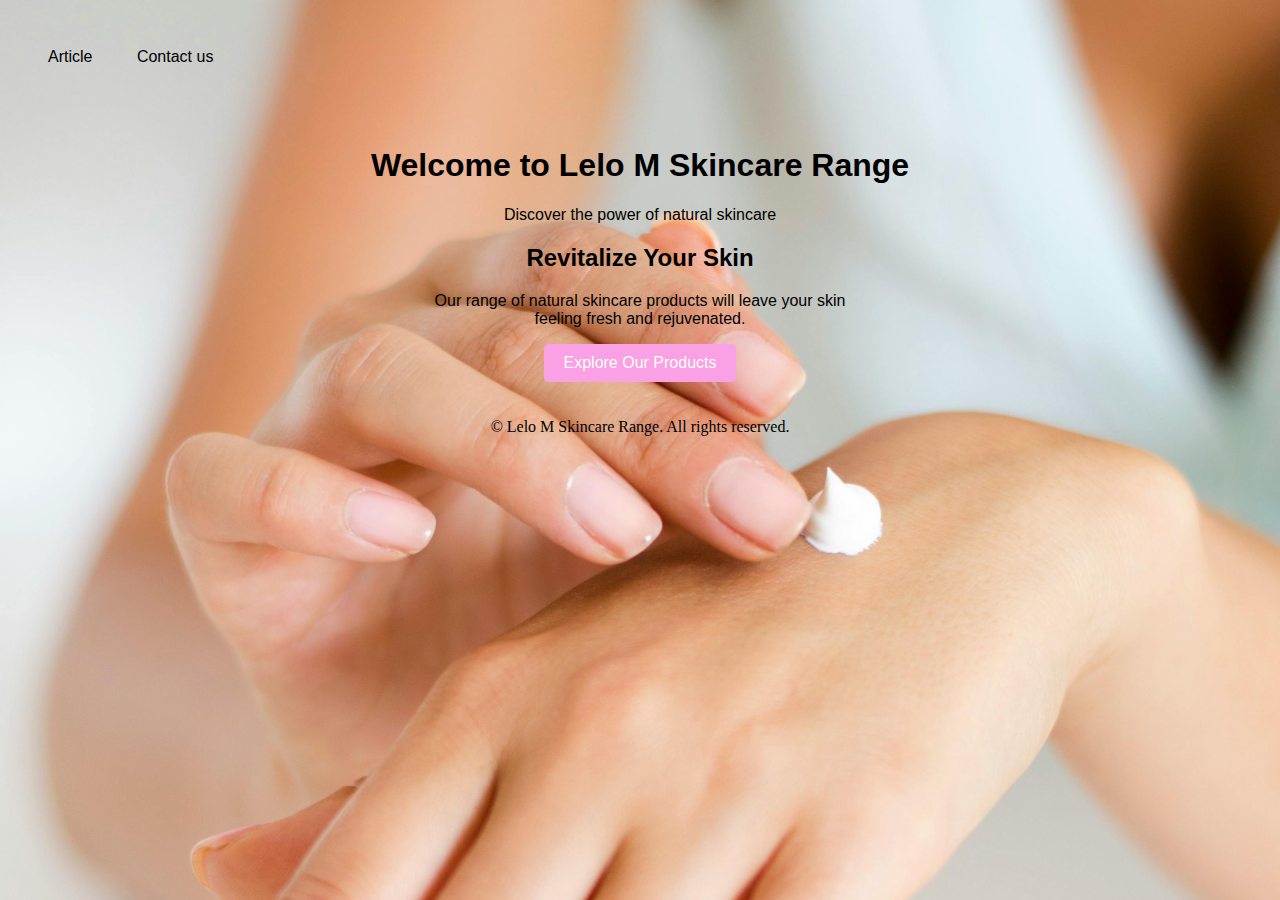
==== mylandingpage/mylandingpage/index.html @ 38335234 "Add files via upload" ====
<!DOCTYPE html>
<html lang="en">
<head>
    <meta charset="UTF-8">
    <meta name="viewport" content="width=device-width, initial-scale=1.0">
    <title>Skincare Range</title>
    <link rel="stylesheet" href="index.css" type="text/css">
</head>
<body>
   
<header>
        <nav> 
                <ul>
            <li><a href="article.html">Article</a></li>
            <li><a href="contacts.html">Contact us</a></li>
               </ul>
       </nav>
</header>

<section id="my_content">
        <h1>Welcome to Lelo M Skincare Range</h1>
        <p>Discover the power of natural skincare</p>
   
            <h2>Revitalize Your Skin</h2>
            <p>Our range of natural skincare products will leave your skin<br>
                 feeling fresh and rejuvenated.</p>
            <a href="products.html" class="btn">Explore Our Products</a>
          
<footer>
        <p>&copy; Lelo M Skincare Range. All rights reserved.</p>
</footer>
</section>
</body>
</html>
---- mylandingpage/mylandingpage/index.css ----
body {
    font-family: Arial, sans-serif;
    background-image: url(background1.jpg);
    background-size: 100%;
    max-width: 100%;
    
}

#my_content {
    display: block;
    text-align: center;
    font-family: Verdana, Geneva, Tahoma, sans-serif;
    padding: 20px 20px;

}

header {
    background: transparent;
    padding: 20px;
    text-align: center;
    
}

.btn {
    display: inline-block;
    padding: 10px 20px;
    background:#faa0e4;
    color: #fff;
    text-decoration: none;
    border-radius: 5px;
    transition: background 0.3s ease;
    max-width: fit-content;
}

.btn:hover {
    background: #791b61;
}

.btn2{
    display:flex;
    padding:8px;
    background: #000;
    color: #fff;
    text-decoration: none;
    text-align: center;
    border-radius: 5px;
    transition: background 0.3s ease;
    width: 60px;
    
}

nav {
    width: fit-content;
    align-content: baseline;
}

nav ul {
    list-style-type: none;
    margin: 0;
    padding: 0;
}

nav ul li {
    display: inline-block;
    
}

nav ul li a {
    display: inline-block;
    padding: 20px;
    color: black;
    text-decoration: none;
}

nav ul li a:hover {
    background-color: #faa0e4;
    border-radius: 8px;
    padding: 5px;

}

footer {
    background: transparent;
    text-align: center;
    font-family: italic;
    padding: 20px;
    
}

@media only screen and (max-width:768px) {
    body{
        font-size: 14px;
    }
}
@media only screen and (max-width:480px) {
    body{
        font-size: 12px;
    }
}
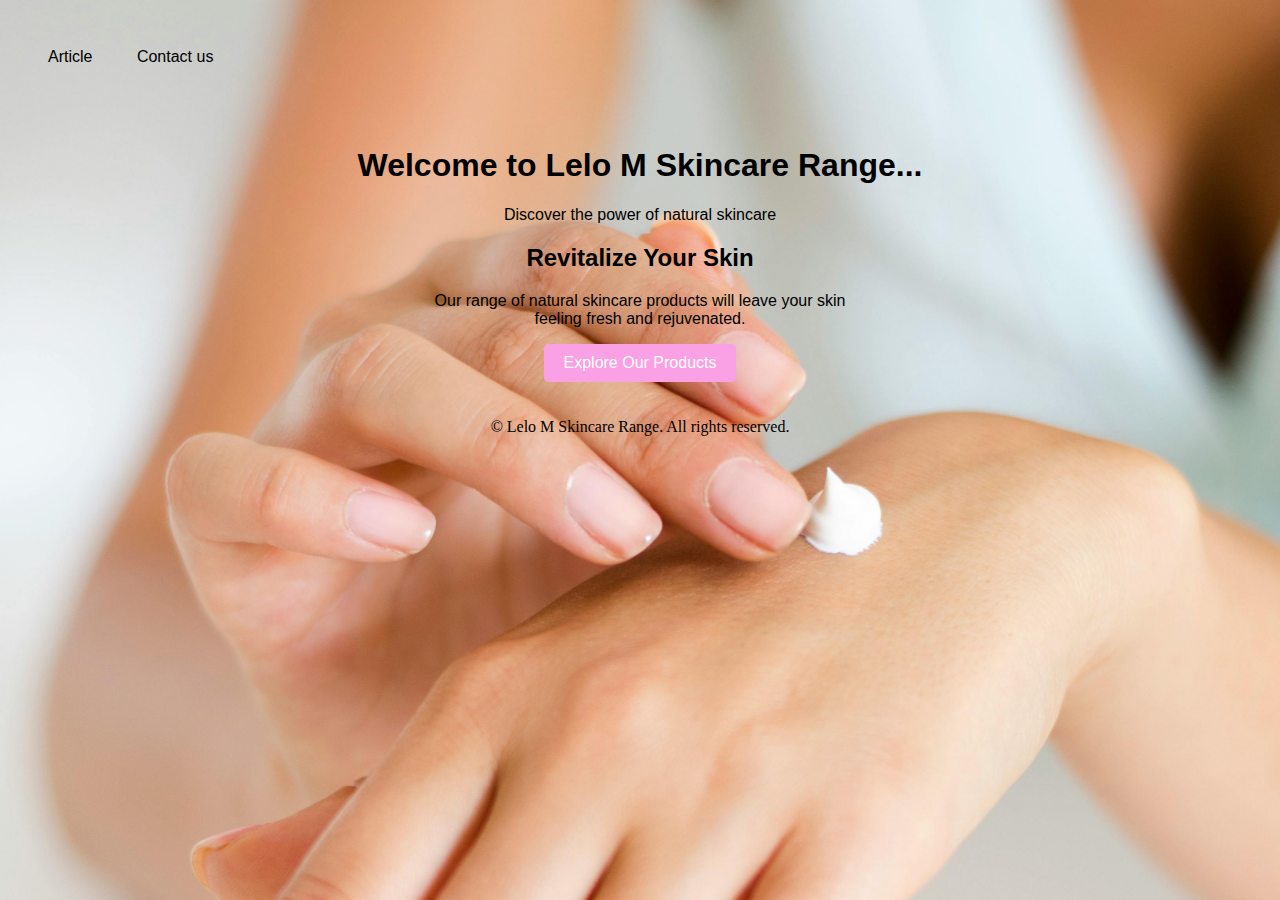
==== commit b53c4a78: "update" ====
--- a/mylandingpage/mylandingpage/index.html
+++ b/mylandingpage/mylandingpage/index.html
@@ -18,7 +18,7 @@
 </header>
 
 <section id="my_content">
-        <h1>Welcome to Lelo M Skincare Range</h1>
+        <h1>Welcome to Lelo M Skincare Range...</h1>
         <p>Discover the power of natural skincare</p>
    
             <h2>Revitalize Your Skin</h2>
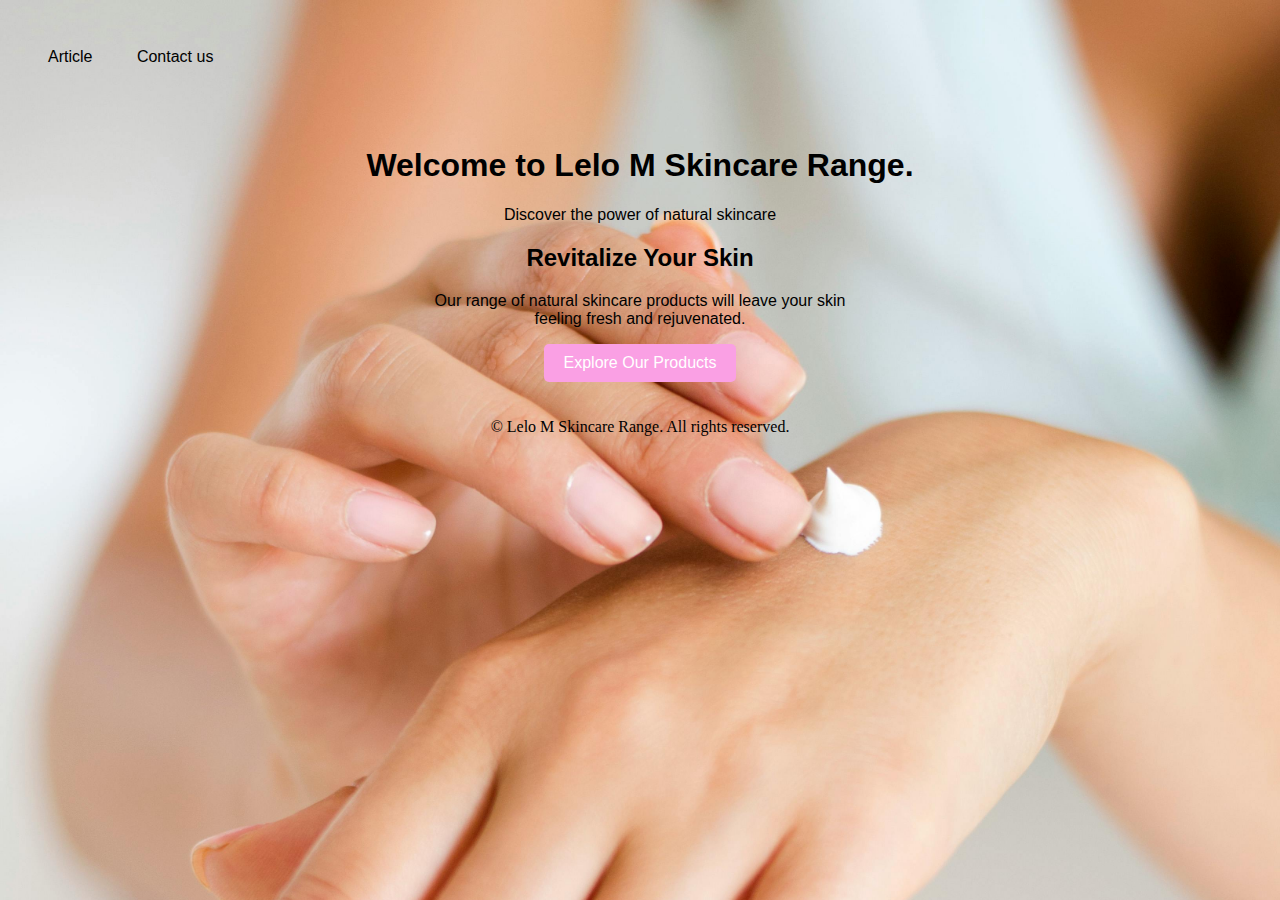
==== commit 695deada: "update" ====
--- a/mylandingpage/mylandingpage/index.html
+++ b/mylandingpage/mylandingpage/index.html
@@ -18,7 +18,7 @@
 </header>
 
 <section id="my_content">
-        <h1>Welcome to Lelo M Skincare Range...</h1>
+        <h1>Welcome to Lelo M Skincare Range.</h1>
         <p>Discover the power of natural skincare</p>
    
             <h2>Revitalize Your Skin</h2>
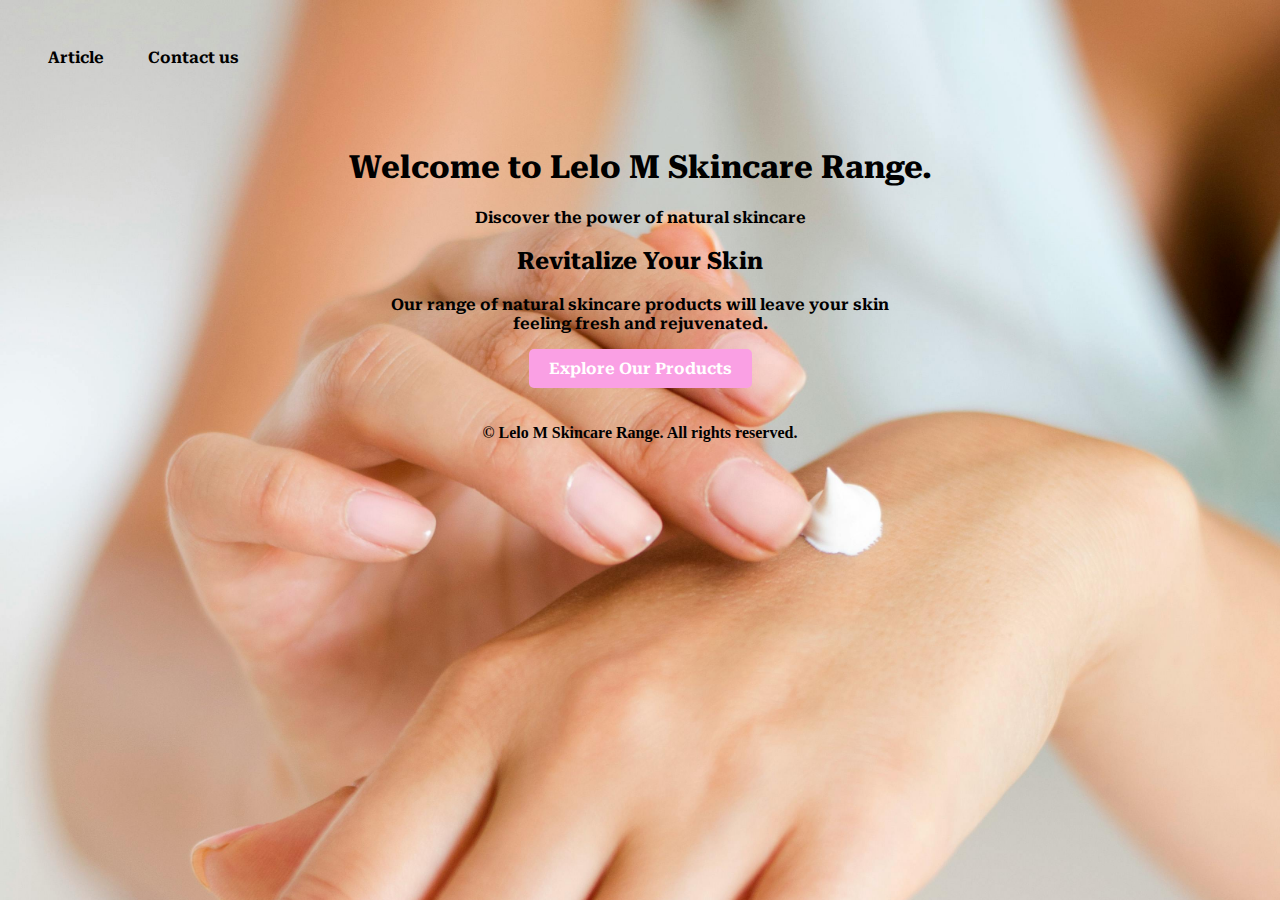
==== commit 52e0ca11: "applied google fonts" ====
--- a/mylandingpage/mylandingpage/index.html
+++ b/mylandingpage/mylandingpage/index.html
@@ -4,10 +4,12 @@
     <meta charset="UTF-8">
     <meta name="viewport" content="width=device-width, initial-scale=1.0">
     <title>Skincare Range</title>
+    <link rel="preconnect" href="https://fonts.googleapis.com">
+    <link rel="preconnect" href="https://fonts.gstatic.com" crossorigin>
+    <link href="https://fonts.googleapis.com/css2?family=Roboto+Serif:ital,opsz,wght@0,8..144,100..900;1,8..144,100..900&display=swap" rel="stylesheet">
     <link rel="stylesheet" href="index.css" type="text/css">
 </head>
 <body>
-   
 <header>
         <nav> 
                 <ul>
--- a/mylandingpage/mylandingpage/index.css
+++ b/mylandingpage/mylandingpage/index.css
@@ -1,5 +1,7 @@
-body {
-    font-family: Arial, sans-serif;
+body { 
+    font-family: "Roboto Serif", serif;
+    font-weight: 650;
+    font-style: normal;
     background-image: url(background1.jpg);
     background-size: 100%;
     max-width: 100%;
@@ -9,7 +11,6 @@
 #my_content {
     display: block;
     text-align: center;
-    font-family: Verdana, Geneva, Tahoma, sans-serif;
     padding: 20px 20px;
 
 }
@@ -96,4 +97,5 @@
     body{
         font-size: 12px;
     }
-}+}
+
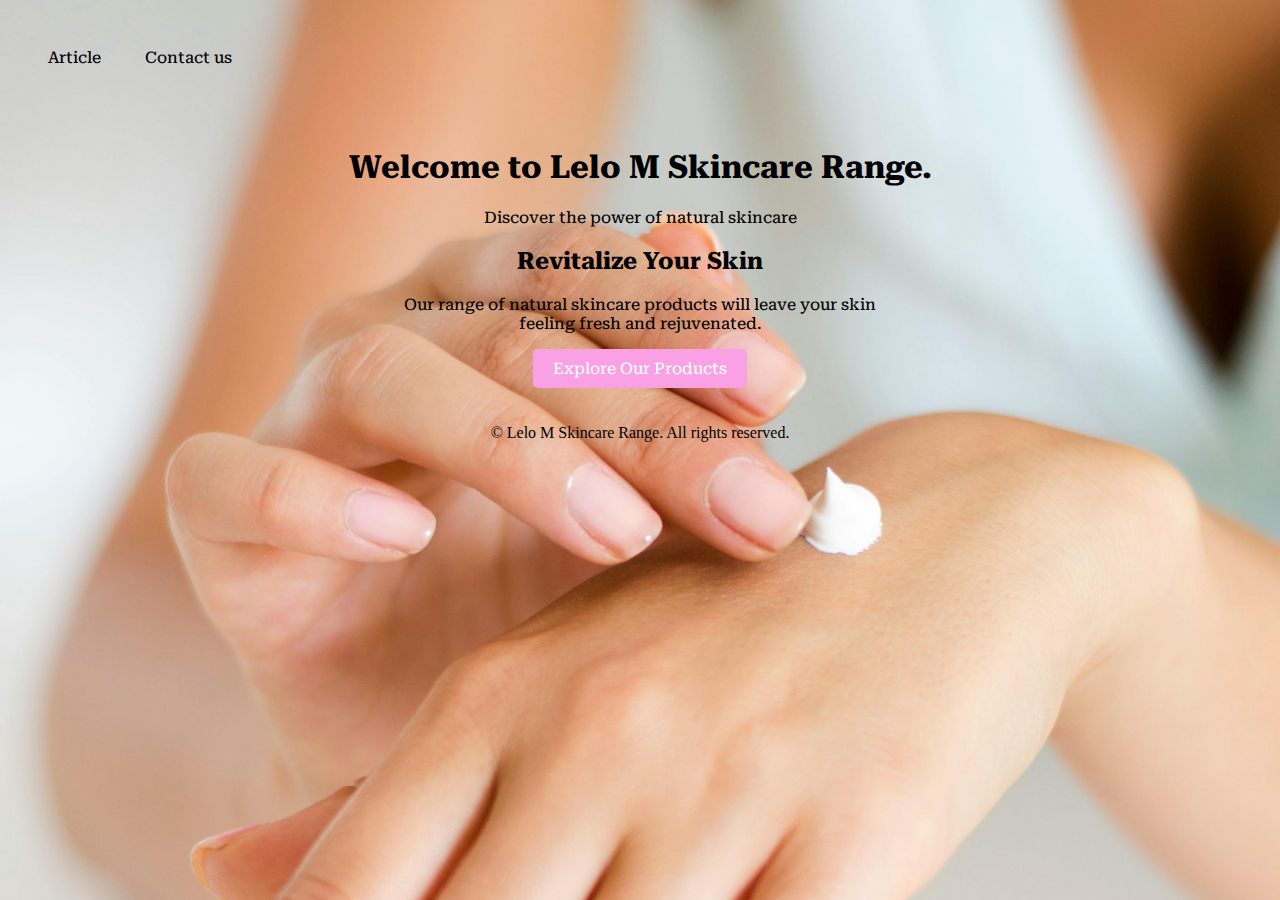
==== commit 0f7969b8: "applied google fonts" ====
--- a/mylandingpage/mylandingpage/index.html
+++ b/mylandingpage/mylandingpage/index.html
@@ -16,9 +16,8 @@
             <li><a href="article.html">Article</a></li>
             <li><a href="contacts.html">Contact us</a></li>
                </ul>
-       </nav>
+        </nav>
 </header>
-
 <section id="my_content">
         <h1>Welcome to Lelo M Skincare Range.</h1>
         <p>Discover the power of natural skincare</p>
--- a/mylandingpage/mylandingpage/index.css
+++ b/mylandingpage/mylandingpage/index.css
@@ -1,7 +1,7 @@
 body { 
     font-family: "Roboto Serif", serif;
-    font-weight: 650;
-    font-style: normal;
+    font-weight: 450;
+    font-style: larger;
     background-image: url(background1.jpg);
     background-size: 100%;
     max-width: 100%;
